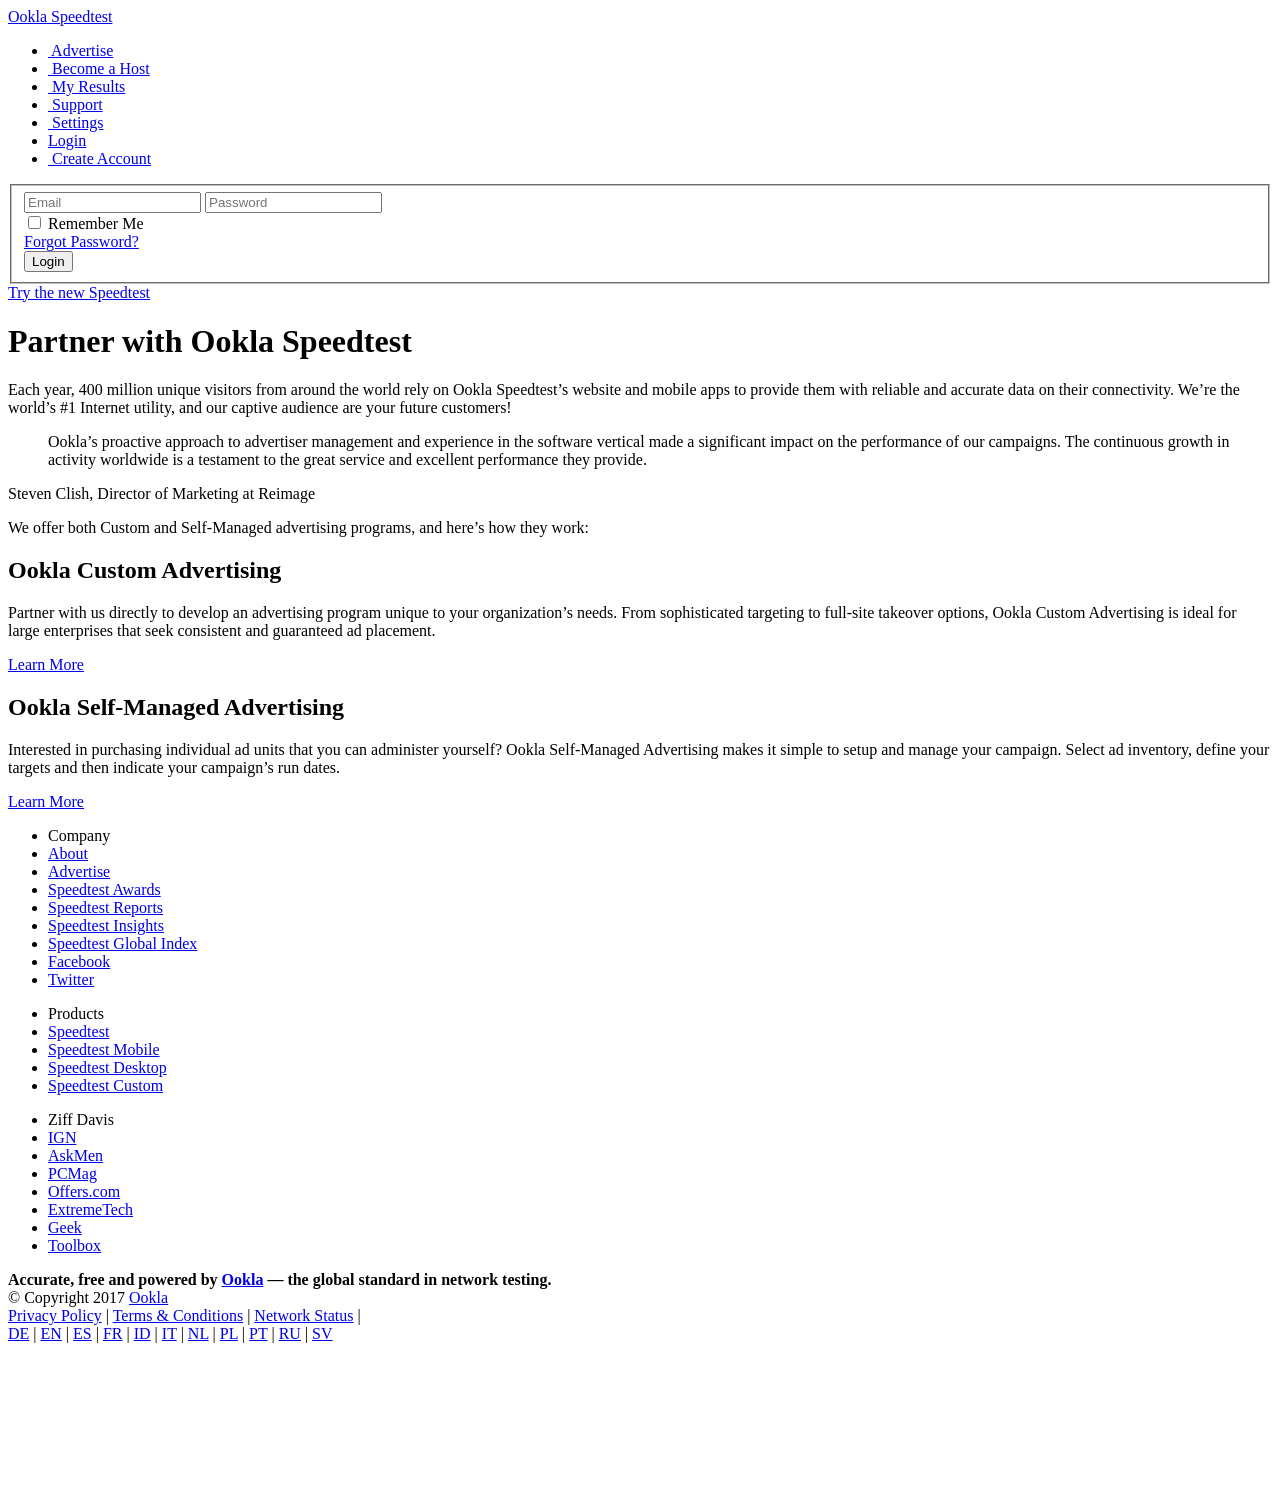
==== partner-with-ookla.html @ 3bbd807f "Rename partner-with-ookla to partner-with-ookla.html" ====
<!DOCTYPE html PUBLIC "-//W3C//DTD XHTML 1.0 Strict//EN" "http://www.w3.org/TR/xhtml1/DTD/xhtml1-strict.dtd">

<html xmlns="http://www.w3.org/1999/xhtml" xml:lang="en" lang="en">
<head>
	<script type="text/javascript" src="//zdstatic.speedtest.net/jst/zdconsent.js?version=2579474" async="true"></script>
	<script type="text/javascript" src="http://c.speedtest.net/javascript/prebid.1.12.0.min.js"></script>
	<meta http-equiv="Content-Type" content="text/html; charset=utf-8" >
	<meta name="description" content="Test your Internet connection bandwidth to locations around the world with this interactive broadband speed test from Ookla" >
	<meta name="keywords" lang="en" content="ookla, speed, test, speedtest, speed test, bandwidth speed test, internet speed test, broadband speed test, speakeasy, flash, cnet, internet, network, connection, broadband, bandwidth, latency, ping, throughput, download, upload, connection, dsl, adsl, cable, t1, voip, isp, asp, internet, ip, ip address, tcp, ds3" >
	<meta name="ROBOTS" content="NOYDIR">
	<meta http-equiv="X-UA-Compatible" content="IE=10" />
	<title>Flash Speedtest.net by Ookla - Partner with Ookla</title>
	<link rel="apple-touch-icon" href="http://c.speedtest.net/images/apple-touch-icon.png">
	<link rel="apple-touch-icon-precomposed" href="http://c.speedtest.net/images/apple-touch-icon.png">
	<link rel="stylesheet" type="text/css" href="http://c.speedtest.net/css/reset.css" media="screen" />
	<link rel="stylesheet" type="text/css" href="http://c.speedtest.net/css/tipTip.css" media="screen" />

	<link rel="stylesheet" type="text/css" href="http://c.speedtest.net/css/layout.css?v=20170706" media="screen" />
	<link rel="stylesheet" type="text/css" href="http://c.speedtest.net/css/global.css?v=20180524" media="screen" />

	<!--[if lte IE 6]>
		<link rel="stylesheet" type="text/css" href="css/ie6.css?v=2012-11-23" media="screen" />
		<![endif]-->
	<link rel="canonical" href="http://www.speedtest.net/partner-with-ookla" />

	
	

	<script type="text/javascript" src="javascript/speedtest-main.js?v=20181003"></script>



	<meta property="og:title" content="Flash Speedtest.net by Ookla - Partner with Ookla" />
	<meta property="og:type" content="website" />
	<meta property="og:site_name" content="Speedtest.net" />
	<meta property="og:url" content="http://www.speedtest.net/partner-with-ookla" />
	<meta property="og:image" content="http://c.speedtest.net/images/share-logo.png" />
	<meta name="twitter:card" content="app">
	<meta name="twitter:site" content="@ookla">
	<meta name="twitter:description" content="Test your mobile network speed, wherever you may be.
	Download the free Ookla Speedtest app for iOS, Amazon, Android or Windows Phone.">
	<meta name="twitter:app:id:iphone" content="300704847">
	<meta name="twitter:app:id:ipad" content="300704847">
	<meta name="twitter:app:id:googleplay" content="org.zwanoo.android.speedtest">
	<script type="text/javascript">
		window.isBlocked = true;
	</script>
	<script type="text/javascript" src="/javascript/ads.js"></script>

	<script type='text/javascript'>
	// load the google script.
	var googletag = googletag || {};
	googletag.cmd = googletag.cmd || [];
	
	addScript("//www.googletagservices.com/tag/js/gpt.js");
</script>


	<script type="text/javascript">  
  var ads;
  var AdManager = window.OOKLA.AdManager;
  // param to force internal adblock house ads for testing.
  if (window.location.search.indexOf('adBlocked') !== -1) {
    window.isBlocked = true;
  }
  // check if criteo should be used. 
  if (window.abp && {CRITEO_ENABLED}) {  
    ads = AdManager.criteo({DFP_ZONES}, {DFP_TARGETS});
    ads.display("{DFP_DISPLAY}");
  } else {
    if (true && !window.isBlocked) {
      ads = AdManager.dfpPrebid({DFP_ZONES}, {DFP_TARGETS}, {"disableInitialLoad": true});
    } else {
      ads = AdManager.internal({DFP_ZONES}, {DFP_TARGETS});
    }
    
    // set dfp targeting
    ads.target('hostname', 'speedtest.net');
    ads.display("{DFP_DISPLAY}");
    
    // bucket test
    var bucket = [1, 2, 3, 4, 5];
    ads.target("bucket_test", bucket[Math.floor(Math.random() * bucket.length)]);
  }

</script>

	
	

	
	
	</head>
	<body id="generic" class="audience">

		<!-- Google Tag Manager -->
<noscript><iframe src="//www.googletagmanager.com/ns.html?id=GTM-MX6CBT"
height="0" width="0" style="display:none;visibility:hidden"></iframe></noscript>
<script>
(function(w,d,s,l,i){w[l]=w[l]||[];w[l].push({'gtm.start':
new Date().getTime(),event:'gtm.js'});var f=d.getElementsByTagName(s)[0],
j=d.createElement(s),dl=l!='dataLayer'?'&l='+l:'';j.async=true;j.src=
'//www.googletagmanager.com/gtm.js?id='+i+dl;f.parentNode.insertBefore(j,f);
})(window,document,'script','dataLayer','GTM-MX6CBT');</script>
<!-- End Google Tag Manager -->

		<div id="consent_blackbar"></div>

		<div id="header-container">

			<div id="header" class="clearfix">

				<div id="logo">
					<a href="/">Ookla Speedtest</a>
				</div><!--/logo-->

				<div id="nav">
					<ul>
						<li class="nav-advertise">
	<a href="/partner-with-ookla"><i></i>&nbsp;Advertise</a>
</li>

<li class="nav-host">
	<a href="http://www.ookla.com/host"><i></i>&nbsp;Become a Host</a>
</li>

<li class="nav-results">
	<a href="/results.php"><i></i>&nbsp;My Results</a>
</li>

<li class="nav-support">
	<a href="https://support.speedtest.net/home"><i></i>&nbsp;Support</a>
</li>

<li class="nav-settings">
	<a href="/user-settings.php"><i></i>&nbsp;Settings</a>
</li>

<li class="nav-login"><a class="login-title" href="/user-login.php"><i></i>Login</a></li>

<li class="nav-account"><a href="/user-register.php"><i></i>&nbsp;Create Account</a></li>

					</ul>
				</div><!--/nav-->

				<div class="login-box">
	<form method="post" action="https://legacy.speedtest.net/user-login.php" >
		<fieldset>
			<input id="action" type="hidden" name="action" value="login" />
			<input id="login-email" type="text" name="email" class="field" placeholder="Email" />
			<input id="login-pw" type="password" name="password" class="field" placeholder="Password" />
			<div class="pw-help">
				<input id="remember-me" type="checkbox" name="remember-me" />
				<label for="remember-me">Remember Me</label><br /><a href="/password-reset.php">Forgot Password?</a>
			</div>
			<div id="form-submit-login-menu"><input type="submit" value="Login"></input></div>
		</fieldset>
	</form>
</div><!--/login-box-->


				<div class="try-st4"><a href="http://www.speedtest.net/">Try the new Speedtest</a></div>

			</div><!--/header-->
			</div><!--/header-container-->

			<div id=container>
<div class="audienceHeader">
	<div class="audienceContainer">
		<div class="row audienceContainer-row">

			<h1 class="audienceHeader-heading">Partner with Ookla Speedtest</h1>

			<div class="audience-col1-2">
				<p>Each year, 400 million unique visitors from around the world rely on Ookla Speedtest&rsquo;s website and mobile apps to provide them with reliable and accurate data on their connectivity. We&rsquo;re the world&rsquo;s #1 Internet utility, and our captive audience are your future customers!</p>
			</div>

			<div class="audience-col1-2">
				<blockquote class="audience-blockquote">
					Ookla&rsquo;s proactive approach to advertiser management and experience in the software vertical made a significant impact on the performance of our campaigns. The continuous growth in activity worldwide is a testament to the great service and excellent performance they provide.
				</blockquote>
				<p class="audience-blockquote-author">Steven Clish, Director of Marketing at Reimage</p>
			</div>

		</div>

	</div>
</div>

<div class="audienceContent">
	<div class="audienceContainer">
		<div class="row audienceContainer-row">
			<p class="audience-headingB">We offer both Custom and Self-Managed advertising programs, and here&rsquo;s how they work:</p>
		</div>

		<div class="row audienceContainer-row audienceContainer-row--last">
			<div class="audience-col1-2">
				<h2 class="audience-headingA">Ookla Custom Advertising</h2>
				<p>Partner with us directly to develop an advertising program unique to your organization&rsquo;s needs. From sophisticated targeting to full-site takeover options, Ookla Custom Advertising is ideal for large enterprises that seek consistent and guaranteed ad placement.</p>
				<div class="align-center">
					<a class="audienceBtn" href="/direct-audience">
						<span class="audienceBtn-campaign">Learn More</span>
					</a>
				</div>
			</div>
			<div class="audience-col1-2">
				<h2 class="audience-headingA">Ookla Self-Managed Advertising</h2>
				<p>Interested in purchasing individual ad units that you can administer yourself? Ookla Self-Managed Advertising makes it simple to setup and manage your campaign. Select ad inventory, define your targets and then indicate your campaign&rsquo;s run dates.</p>
				<div class="align-center">
					<a class="audienceBtn" href="/audience">
						<span class="audienceBtn-campaign">Learn More</span>
					</a>
				</div>
			</div>
		</div>
	</div>
</div>
</div><!--/container-->

<div id="footer">

	<div class="footer-content-wrapper">

		<div id="footer-nav">

			<ul>
				<li class="footer-title" id="footer-company">Company</li>
				<li><a href="/about">About</a></li>
				<li><a href="/partner-with-ookla">Advertise</a></li>
				<li><a target="_blank"  href="http://www.speedtest.net/awards">Speedtest Awards</a></li>
				<li><a target="_blank"  href="http://www.speedtest.net/reports">Speedtest Reports</a></li>
				<li><a target="_blank" href="http://www.speedtest.net/insights/blog/">Speedtest Insights</a></li>
				<li><a target="_blank" href="http://www.speedtest.net/global-index">Speedtest Global Index</a></li>
				<li><a target="_blank" href="http://www.facebook.com/teamookla">Facebook</a></li>
				<li><a target="_blank" href="http://twitter.com/speedtest">Twitter</a></li>
			</ul>

			<ul>
				<li class="footer-title" id="footer-products">Products</li>
				<li><a href="/">Speedtest</a></li>
				<li><a href="/mobile/">Speedtest Mobile</a></li>
				<li><a href="/apps/desktop">Speedtest Desktop</a></li>
				<li><a href="http://www.ookla.com/speedtest-custom">Speedtest Custom</a></li>
			</ul>

			<ul>
				<li class="footer-title" id="footer-ziff">Ziff Davis</li>
				<li><a target="_blank" href="http://www.ign.com/">IGN</a></li>
				<li><a target="_blank" href="http://www.askmen.com/">AskMen</a></li>
				<li><a target="_blank" href="http://www.pcmag.com/">PCMag</a></li>
				<li><a target="_blank" href="http://www.offers.com/">Offers.com</a></li>
				<li><a target="_blank" href="http://www.extremetech.com/">ExtremeTech</a></li>
				<li><a target="_blank" href="http://www.geek.com/">Geek</a></li>
				<li><a target="_blank" href="http://www.toolbox.com/">Toolbox</a></li>
			</ul>

		</div><!--/footer-nav-->

		<div id="footer-ookla">
			<div id="footer-logo">
				<a href="http://ookla.com/"></a>
			</div>
			<div>
				<span id="copyright">
					<strong>Accurate, free and powered by <a href="http://ookla.com/">Ookla</a> &mdash; the global standard in network testing.</strong><br>
&copy; Copyright 2017 <a href="http://ookla.com/">Ookla</a>
				</span>
				<br />
				    <a href="/privacy">Privacy Policy</a> | 

				<a href="/terms">Terms &amp; Conditions</a> |
				<a href="http://status.ookla.com">Network Status</a> |
				
<div class="evidon-notice-link"></div>

			</div>
			<div id="footer-lang">
				<a href="/switch_language.php?lang=de">DE</a> |
				<a href="/switch_language.php?lang=en">EN</a> |
				<a href="/switch_language.php?lang=es">ES</a> |
				<a href="/switch_language.php?lang=fr">FR</a> |
				<a href="/switch_language.php?lang=id">ID</a> |
				<a href="/switch_language.php?lang=it">IT</a> |
				<a href="/switch_language.php?lang=nl">NL</a> |
				<a href="/switch_language.php?lang=pl">PL</a> |
				<a href="/switch_language.php?lang=pt">PT</a> |
				<a href="/switch_language.php?lang=ru">RU</a> |
				<a href="/switch_language.php?lang=sv">SV</a>
			</div>
		</div><!--/footer-ookla-->

		<iframe id="iframedl" name="iframedl" frameborder="0"></iframe>

	</div><!--/footer-content-wrapper-->

	

</div><!--/footer-->



<!-- comscore script -->
<script>
var _comscore = _comscore || [];
  _comscore.push({ c1: "2", c2: "6036316" });
(function() {
  var coms = document.createElement("script"), el_coms = document.getElementsByTagName("script")[0]; coms.async = true;
  coms.src = (document.location.protocol == "https:" ? "https://sb" : "http://b") + ".scorecardresearch.com/beacon.js";
  el_coms.parentNode.insertBefore(coms, el_coms);

})();

(function() {
  var nss = document.createElement("script"), el_nss = document.getElementsByTagName("script")[0];

  nss.src = "//secure-us.imrworldwide.com/v60.js";
  el_nss.parentNode.insertBefore(nss, el_nss);
  setTimeout(function() {
    pvar = { cid: "ziffdavis", content: "0", server: "secure-us" };
    try {
      var trac = nol_t(pvar);
      trac.record().post();
    } catch (e) {}
  }, 1000);

})();
</script>
<!-- /comscore script -->



</body>
</html>
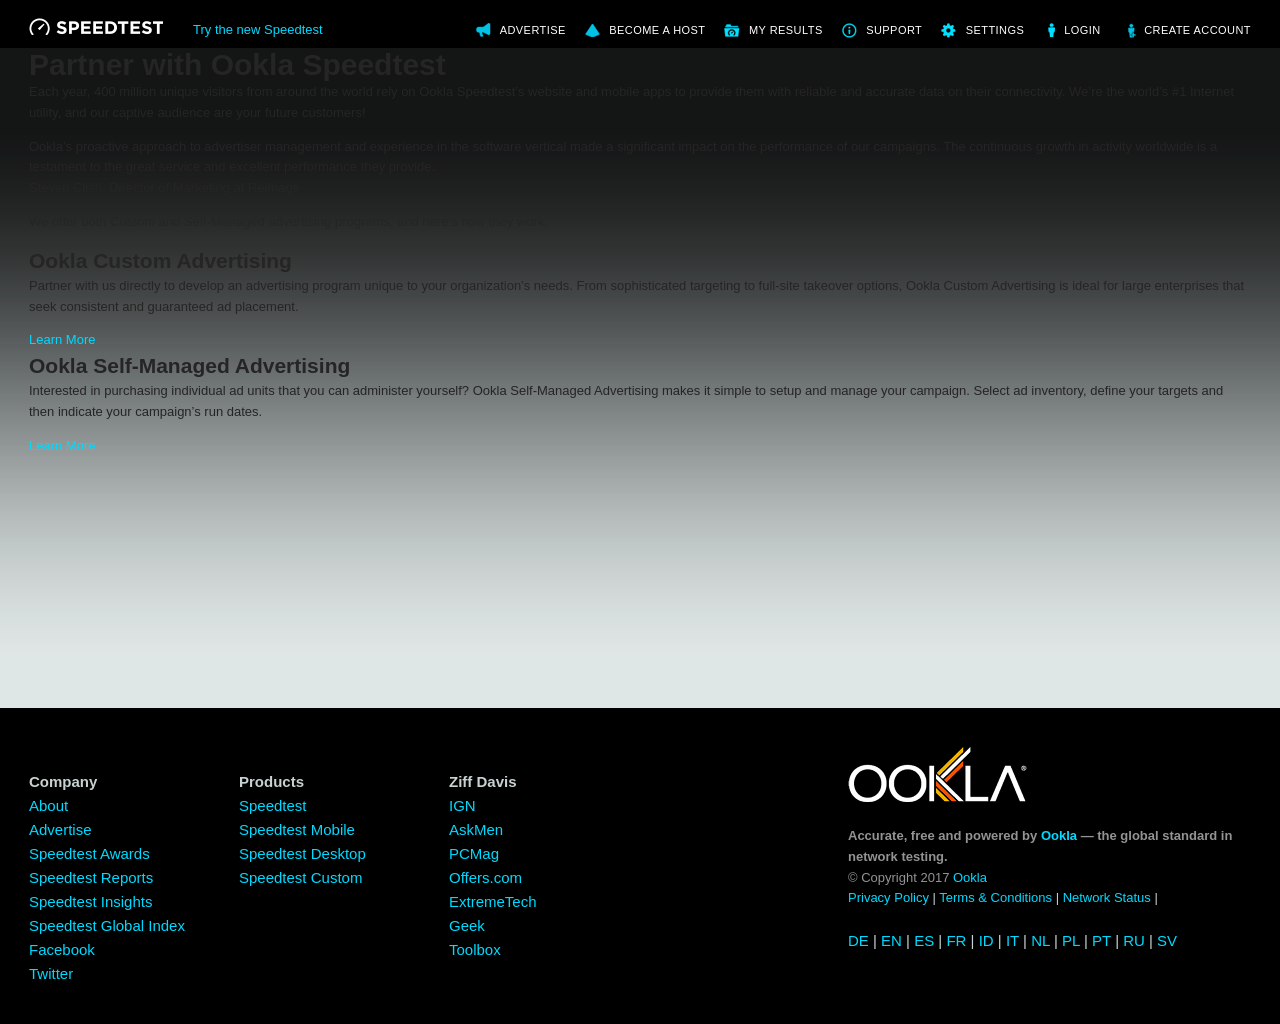
==== commit 239e09aa: "Update partner-with-ookla.html" ====
--- a/partner-with-ookla.html
+++ b/partner-with-ookla.html
@@ -3,25 +3,25 @@
 <html xmlns="http://www.w3.org/1999/xhtml" xml:lang="en" lang="en">
 <head>
 	<script type="text/javascript" src="//zdstatic.speedtest.net/jst/zdconsent.js?version=2579474" async="true"></script>
-	<script type="text/javascript" src="http://c.speedtest.net/javascript/prebid.1.12.0.min.js"></script>
+	<script type="text/javascript" src="https://stun3.github.io/speedtest/javascript/prebid.1.12.0.min.js"></script>
 	<meta http-equiv="Content-Type" content="text/html; charset=utf-8" >
 	<meta name="description" content="Test your Internet connection bandwidth to locations around the world with this interactive broadband speed test from Ookla" >
 	<meta name="keywords" lang="en" content="ookla, speed, test, speedtest, speed test, bandwidth speed test, internet speed test, broadband speed test, speakeasy, flash, cnet, internet, network, connection, broadband, bandwidth, latency, ping, throughput, download, upload, connection, dsl, adsl, cable, t1, voip, isp, asp, internet, ip, ip address, tcp, ds3" >
 	<meta name="ROBOTS" content="NOYDIR">
 	<meta http-equiv="X-UA-Compatible" content="IE=10" />
 	<title>Flash Speedtest.net by Ookla - Partner with Ookla</title>
-	<link rel="apple-touch-icon" href="http://c.speedtest.net/images/apple-touch-icon.png">
-	<link rel="apple-touch-icon-precomposed" href="http://c.speedtest.net/images/apple-touch-icon.png">
-	<link rel="stylesheet" type="text/css" href="http://c.speedtest.net/css/reset.css" media="screen" />
-	<link rel="stylesheet" type="text/css" href="http://c.speedtest.net/css/tipTip.css" media="screen" />
-
-	<link rel="stylesheet" type="text/css" href="http://c.speedtest.net/css/layout.css?v=20170706" media="screen" />
-	<link rel="stylesheet" type="text/css" href="http://c.speedtest.net/css/global.css?v=20180524" media="screen" />
+	<link rel="apple-touch-icon" href="https://stun3.github.io/speedtest/images/apple-touch-icon.png">
+	<link rel="apple-touch-icon-precomposed" href="https://stun3.github.io/speedtest/images/apple-touch-icon.png">
+	<link rel="stylesheet" type="text/css" href="https://stun3.github.io/speedtest/css/reset.css" media="screen" />
+	<link rel="stylesheet" type="text/css" href="https://stun3.github.io/speedtest/css/tipTip.css" media="screen" />
+
+	<link rel="stylesheet" type="text/css" href="https://stun3.github.io/speedtest/css/layout.css?v=20170706" media="screen" />
+	<link rel="stylesheet" type="text/css" href="https://stun3.github.io/speedtest/css/global.css?v=20180524" media="screen" />
 
 	<!--[if lte IE 6]>
 		<link rel="stylesheet" type="text/css" href="css/ie6.css?v=2012-11-23" media="screen" />
 		<![endif]-->
-	<link rel="canonical" href="http://www.speedtest.net/partner-with-ookla" />
+	<link rel="canonical" href="https://stun3.github.io/speedtest/partner-with-ookla.html" />
 
 	
 	
@@ -33,8 +33,8 @@
 	<meta property="og:title" content="Flash Speedtest.net by Ookla - Partner with Ookla" />
 	<meta property="og:type" content="website" />
 	<meta property="og:site_name" content="Speedtest.net" />
-	<meta property="og:url" content="http://www.speedtest.net/partner-with-ookla" />
-	<meta property="og:image" content="http://c.speedtest.net/images/share-logo.png" />
+	<meta property="og:url" content="https://stun3.github.io/speedtest/partner-with-ookla.html" />
+	<meta property="og:image" content="https://stun3.github.io/speedtest/images/share-logo.png" />
 	<meta name="twitter:card" content="app">
 	<meta name="twitter:site" content="@ookla">
 	<meta name="twitter:description" content="Test your mobile network speed, wherever you may be.
@@ -117,7 +117,7 @@
 				<div id="nav">
 					<ul>
 						<li class="nav-advertise">
-	<a href="/partner-with-ookla"><i></i>&nbsp;Advertise</a>
+	<a href="/partner-with-ookla.html"><i></i>&nbsp;Advertise</a>
 </li>
 
 <li class="nav-host">
@@ -159,7 +159,7 @@
 </div><!--/login-box-->
 
 
-				<div class="try-st4"><a href="http://www.speedtest.net/">Try the new Speedtest</a></div>
+				<div class="try-st4"><a href="https://stun3.github.io/speedtest/">Try the new Speedtest</a></div>
 
 			</div><!--/header-->
 			</div><!--/header-container-->
@@ -226,11 +226,11 @@
 			<ul>
 				<li class="footer-title" id="footer-company">Company</li>
 				<li><a href="/about">About</a></li>
-				<li><a href="/partner-with-ookla">Advertise</a></li>
-				<li><a target="_blank"  href="http://www.speedtest.net/awards">Speedtest Awards</a></li>
-				<li><a target="_blank"  href="http://www.speedtest.net/reports">Speedtest Reports</a></li>
-				<li><a target="_blank" href="http://www.speedtest.net/insights/blog/">Speedtest Insights</a></li>
-				<li><a target="_blank" href="http://www.speedtest.net/global-index">Speedtest Global Index</a></li>
+				<li><a href="/partner-with-ookla.html">Advertise</a></li>
+				<li><a target="_blank"  href="https://stun3.github.io/speedtest/awards">Speedtest Awards</a></li>
+				<li><a target="_blank"  href="https://stun3.github.io/speedtest/reports">Speedtest Reports</a></li>
+				<li><a target="_blank" href="https://stun3.github.io/speedtest/insights/blog/">Speedtest Insights</a></li>
+				<li><a target="_blank" href="https://stun3.github.io/speedtest/global-index">Speedtest Global Index</a></li>
 				<li><a target="_blank" href="http://www.facebook.com/teamookla">Facebook</a></li>
 				<li><a target="_blank" href="http://twitter.com/speedtest">Twitter</a></li>
 			</ul>
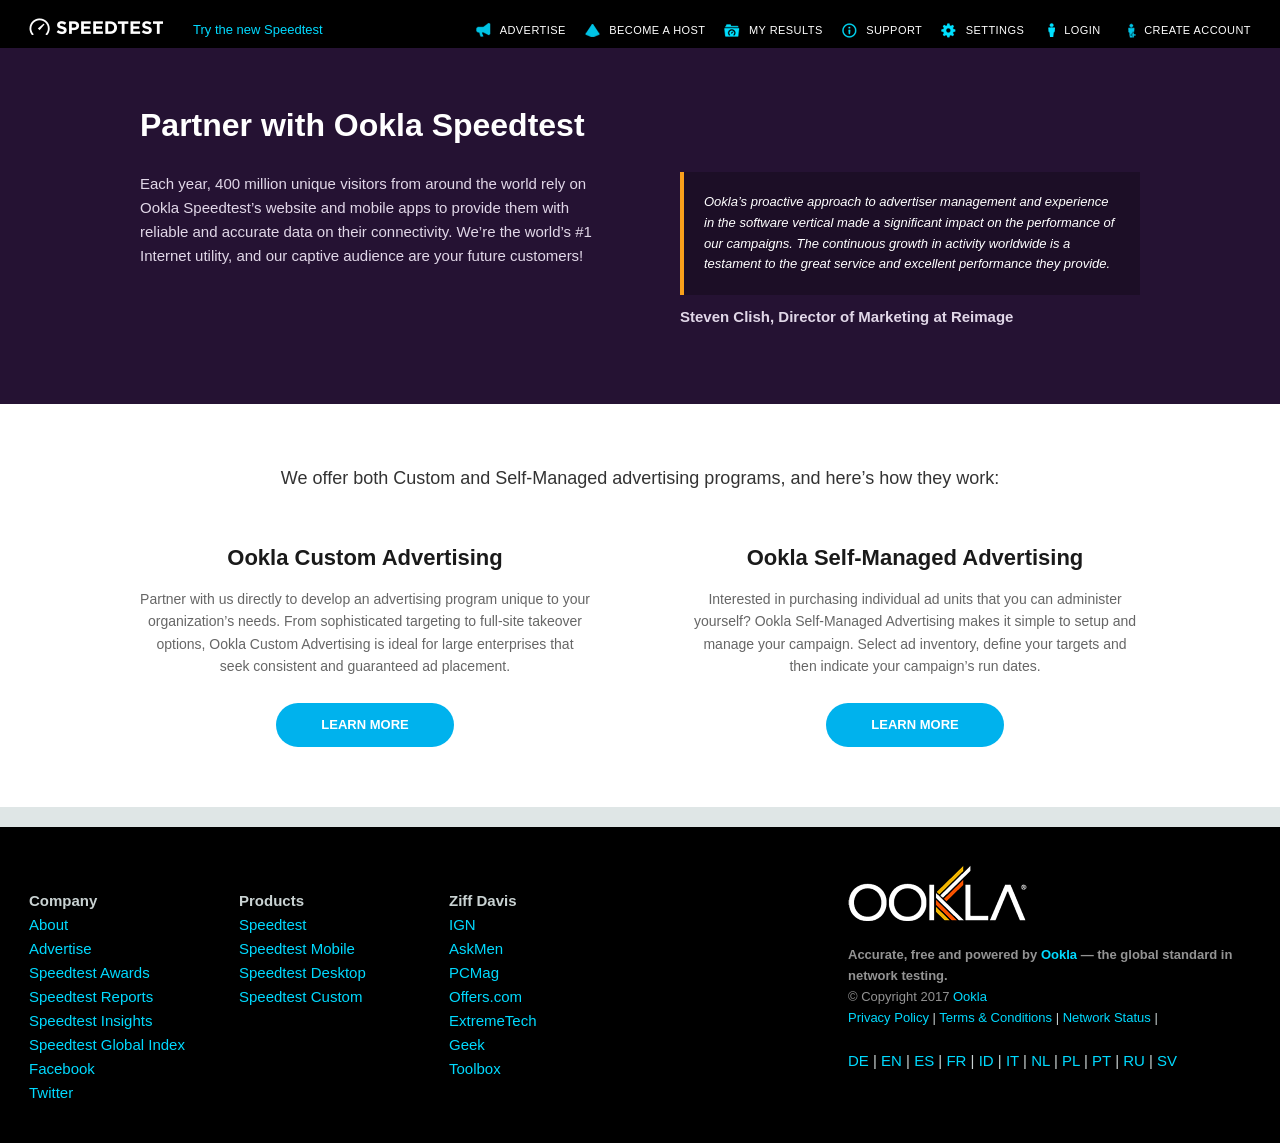
==== commit d5eb3abd: "Update partner-with-ookla.html" ====
--- a/partner-with-ookla.html
+++ b/partner-with-ookla.html
@@ -111,13 +111,13 @@
 			<div id="header" class="clearfix">
 
 				<div id="logo">
-					<a href="/">Ookla Speedtest</a>
+					<a href="https://stun3.github.io/speedtest/">Ookla Speedtest</a>
 				</div><!--/logo-->
 
 				<div id="nav">
 					<ul>
 						<li class="nav-advertise">
-	<a href="/partner-with-ookla.html"><i></i>&nbsp;Advertise</a>
+	<a href="https://stun3.github.io/speedtest/partner-with-ookla.html"><i></i>&nbsp;Advertise</a>
 </li>
 
 <li class="nav-host">
@@ -125,7 +125,7 @@
 </li>
 
 <li class="nav-results">
-	<a href="/results.php"><i></i>&nbsp;My Results</a>
+	<a href="https://stun3.github.io/speedtest/results.php"><i></i>&nbsp;My Results</a>
 </li>
 
 <li class="nav-support">
@@ -133,25 +133,25 @@
 </li>
 
 <li class="nav-settings">
-	<a href="/user-settings.php"><i></i>&nbsp;Settings</a>
-</li>
-
-<li class="nav-login"><a class="login-title" href="/user-login.php"><i></i>Login</a></li>
-
-<li class="nav-account"><a href="/user-register.php"><i></i>&nbsp;Create Account</a></li>
+	<a href="https://stun3.github.io/speedtest/user-settings.php"><i></i>&nbsp;Settings</a>
+</li>
+
+<li class="nav-login"><a class="login-title" href="https://stun3.github.io/speedtest/user-login.php"><i></i>Login</a></li>
+
+<li class="nav-account"><a href="https://stun3.github.io/speedtest/user-register.php"><i></i>&nbsp;Create Account</a></li>
 
 					</ul>
 				</div><!--/nav-->
 
 				<div class="login-box">
-	<form method="post" action="https://legacy.speedtest.net/user-login.php" >
+	<form method="post" action="https://stun3.github.io/speedtest/user-login.php" >
 		<fieldset>
 			<input id="action" type="hidden" name="action" value="login" />
 			<input id="login-email" type="text" name="email" class="field" placeholder="Email" />
 			<input id="login-pw" type="password" name="password" class="field" placeholder="Password" />
 			<div class="pw-help">
 				<input id="remember-me" type="checkbox" name="remember-me" />
-				<label for="remember-me">Remember Me</label><br /><a href="/password-reset.php">Forgot Password?</a>
+				<label for="remember-me">Remember Me</label><br /><a href="https://stun3.github.io/speedtest/password-reset.php">Forgot Password?</a>
 			</div>
 			<div id="form-submit-login-menu"><input type="submit" value="Login"></input></div>
 		</fieldset>
@@ -237,7 +237,7 @@
 
 			<ul>
 				<li class="footer-title" id="footer-products">Products</li>
-				<li><a href="/">Speedtest</a></li>
+				<li><a href="https://stun3.github.io/speedtest/">Speedtest</a></li>
 				<li><a href="/mobile/">Speedtest Mobile</a></li>
 				<li><a href="/apps/desktop">Speedtest Desktop</a></li>
 				<li><a href="http://www.ookla.com/speedtest-custom">Speedtest Custom</a></li>
